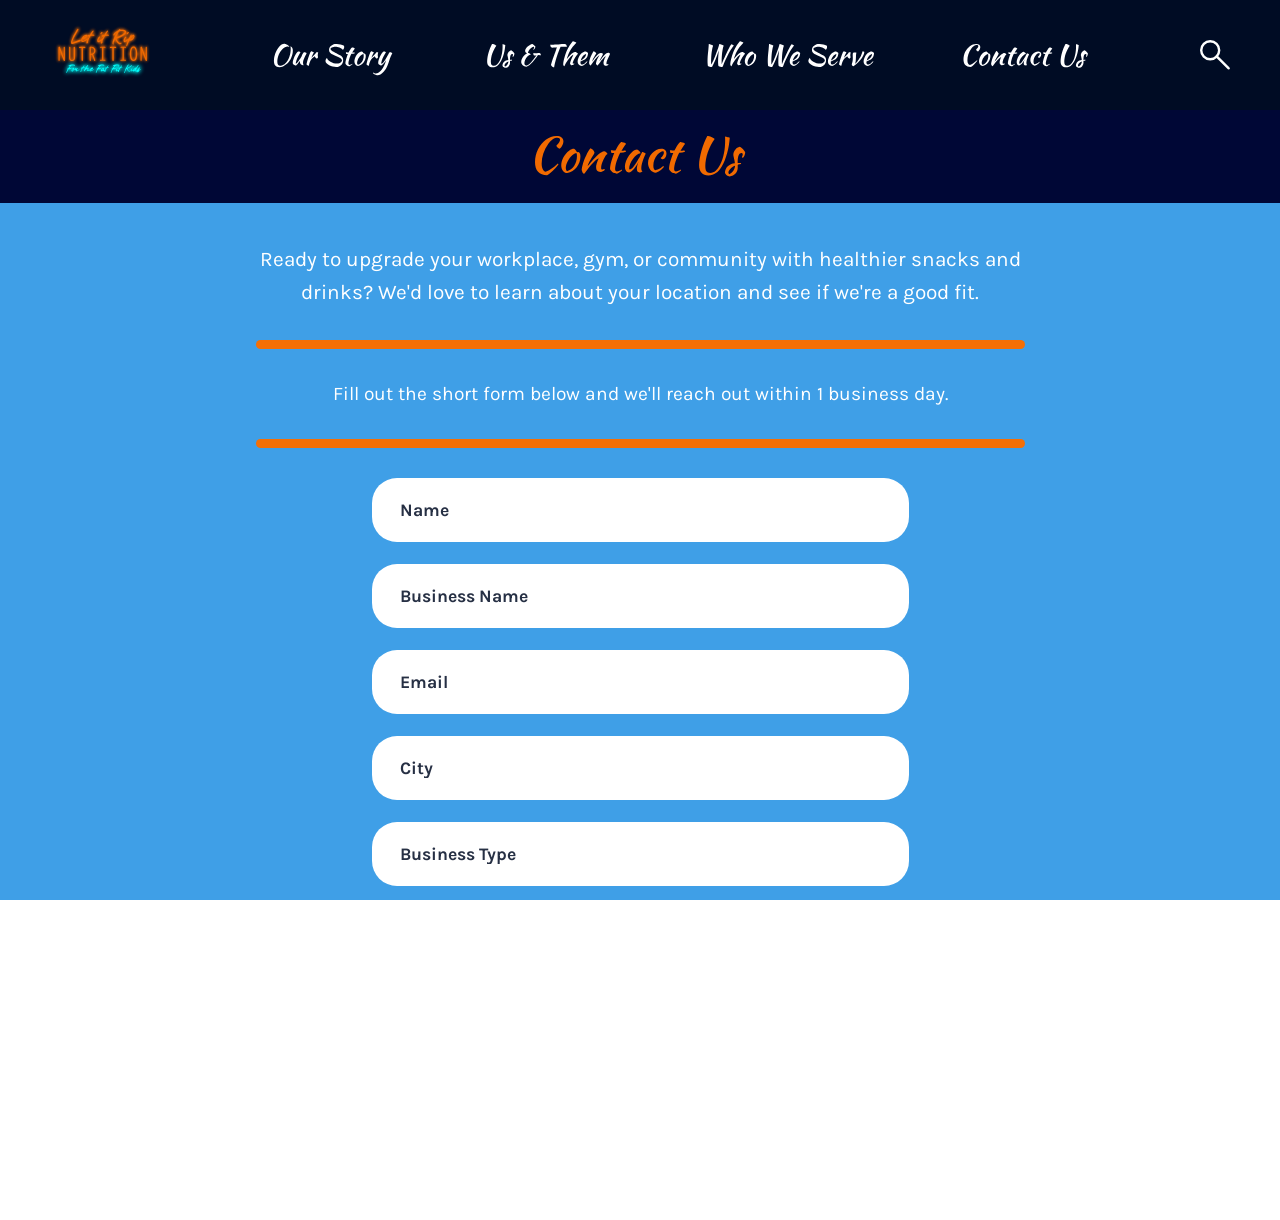
==== contact.html @ 04efc296 "Initial commit: Let It Rip Nutrition website Full site with homepage, Our Story, Us & Them, Who We S" ====
<!DOCTYPE html>
<html lang="en">
  <head>
    <meta charset="UTF-8" />
    <meta name="viewport" content="width=device-width, initial-scale=1.0" />
    <title>Contact Us - Let It Rip Nutrition</title>
    <link rel="stylesheet" href="style.css" />
  </head>
  <body>
    <nav class="navbar">
      <a href="index.html">
        <img src="Layer_1.svg" alt="Let It Rip Logo" class="logo" />
      </a>

      <!-- Group 2 Asset with 4 Clickable Overlay Links -->
      <div class="nav-group-container">
        <img src="Group 2.svg" alt="Navigation Links" class="nav-links-img" />

        <a href="story.html" class="nav-zone zone-1" title="Our Story"></a>
        <a
          href="us-and-them.html"
          class="nav-zone zone-2"
          title="Us and Them"
        ></a>
        <a
          href="who-we-serve.html"
          class="nav-zone zone-3"
          title="Who We Serve"
        ></a>
        <a href="contact.html" class="nav-zone zone-4" title="Contact Us"></a>
      </div>

      <img src="Magnifying Glass.svg" alt="Search" class="search-icon" />

      <!-- Mobile Hamburger Menu -->
      <button class="hamburger-btn" id="hamburgerBtn" aria-label="Menu">
        <span></span><span></span><span></span>
      </button>
      <div class="mobile-nav-panel" id="mobileNavPanel">
        <a href="story.html">Our Story</a>
        <a href="us-and-them.html">Us &amp; Them</a>
        <a href="who-we-serve.html">Who We Serve</a>
        <a href="contact.html">Contact Us</a>
      </div>
    </nav>

    <script>
      document.getElementById("hamburgerBtn").addEventListener("click", () => {
        document.getElementById("mobileNavPanel").classList.toggle("open");
      });
    </script>

    <div class="page-title-bar">
      <img src="Contact Us (1).svg" alt="Contact Us" />
    </div>

    <main>
      <div class="contact-form-section">
        <p class="contact-intro">
          Ready to upgrade your workplace, gym, or community with healthier
          snacks and drinks? We'd love to learn about your location and see
          if we're a good fit.
        </p>
        <div class="contact-divider"></div>
        <p class="contact-subtext">
          Fill out the short form below and we'll reach out within 1
          business day.
        </p>
        <div class="contact-divider"></div>

        <form
          class="contact-form"
          action="https://formspree.io/f/xeeyyaoz"
          method="POST"
        >
          <input type="hidden" name="_subject" value="New Let It Rip contact form submission" />
          <input type="text" name="Name" placeholder="Name" required />
          <input
            type="text"
            name="Business Name"
            placeholder="Business Name"
            required
          />
          <input type="email" name="Email" placeholder="Email" required />
          <input type="text" name="City" placeholder="City" required />
          <input
            type="text"
            name="Business Type"
            placeholder="Business Type"
            required
          />
          <textarea
            name="Message"
            placeholder="Tell us a little about yourself"
            rows="4"
          ></textarea>
          <button type="submit" class="contact-submit">Submit</button>
        </form>
      </div>
    </main>
  </body>
</html>
---- style.css ----
/* Import Karla Font */
@import url("https://fonts.googleapis.com/css2?family=Karla:wght@400;700&display=swap");

/* Reset and Base Styles */
body,
html {
  margin: 0;
  padding: 0;
  height: 100%;
  width: 100%;
  background: linear-gradient(90deg, #f46f05 50%, #3f9fe7 50%);
  overflow-y: auto;
  font-family: "Karla", sans-serif;
}

/* Prevent oversized fixed-width elements from creating horizontal scroll */
html,
body {
  overflow-x: hidden;
}

/* Force Products Page Body to be Solid Blue and Scrollable */
body.products-page {
  background: #3f9fe7 !important;
  background-color: #3f9fe7 !important;
  overflow-y: auto !important;
  overflow-x: hidden !important;
  min-height: 100vh !important;
  height: auto !important;
  contain: paint;
  -webkit-overflow-scrolling: touch;
}

/* Navbar */
.navbar {
  display: flex;
  justify-content: space-between;
  align-items: center;
  padding: 20px 50px;
  background-color: #000c24;
  position: absolute;
  top: 0;
  width: 100%;
  z-index: 100;
  box-sizing: border-box;
}

/* Link and Image Styling for Nav */
.navbar a {
  display: flex;
  align-items: center;
  text-decoration: none;
}

.navbar img {
  border: none;
  outline: none;
}

.logo {
  height: 70px;
}
.search-icon {
  height: 30px;
  cursor: pointer;
}

/* Group 2 Navigation Container & Image */
.nav-group-container {
  position: relative;
  display: inline-flex;
  align-items: center;
}

.nav-links-img {
  height: 42px;
  width: auto;
  display: block;
}

/* Transparent Click Zones Layered Over Group 2.svg */
.nav-zone {
  position: absolute;
  top: 0;
  height: 100%;
  width: 25%;
  cursor: pointer;
}

.zone-1 {
  left: 0%;
} /* Our Story */
.zone-2 {
  left: 25%;
} /* Us and Them */
.zone-3 {
  left: 50%;
} /* Who We Serve */
.zone-4 {
  left: 75%;
} /* Contact Us */

/* Vending Machine */
.vending-machine {
  position: absolute;
  top: 55%;
  left: 40%;
  transform: translate(-50%, -50%);
  height: 75vh;
  z-index: 10;
}

/* Shapes & Products */
.product-float {
  position: absolute;
  height: 200px;
  z-index: 5;
}
.floating-shape {
  position: absolute;
  z-index: 2;
  pointer-events: none;
}

#shape-7 {
  top: 256px;
  left: 1600px;
  width: 150px;
  height: 200px;
}
#shape-8 {
  top: 250px;
  left: 1200px;
  width: 300px;
  height: 350px;
}
#shape-6 {
  top: 420px;
  left: 950px;
  width: 75px;
  height: 150px;
}
#shape-4 {
  top: 480px;
  left: 1630px;
  width: 96px;
  height: 266px;
}
#shape-5 {
  top: 500px;
  left: 1500px;
  width: 100px;
  height: 100px;
}
#shape-11 {
  top: 60px;
  left: 1610px;
  width: 142px;
  height: 180px;
}
#shape-10 {
  top: 150px;
  left: 1250px;
  width: 150px;
  height: 120px;
}
#shape-9 {
  top: 175px;
  left: 920px;
  width: 200px;
  height: 200px;
}
#shape-3 {
  top: 700px;
  left: 1500px;
  width: 80px;
  height: 200px;
}
#shape-1 {
  top: 750px;
  left: 1080px;
  width: 75px;
  height: 80px;
}
#shape-2 {
  top: 450px;
  left: 1150px;
  width: 25px;
  height: 25px;
}
#shape-12 {
  top: 600px;
  left: 1250px;
  width: 150px;
  height: 100px;
}

/* Bottom Layered Elements */
#let-it-rip-half {
  position: absolute;
  top: 92%;
  left: 50%;
  transform: translate(-50%, -50%);
  z-index: 14;
  width: 323px;
  height: 50px;
}
#letitrip-bottom {
  position: absolute;
  top: 92%;
  left: 50%;
  transform: translate(-50%, -50%);
  width: 323px;
  height: 50px;
  z-index: 15;
}
#letitrip-text {
  position: absolute;
  top: 92%;
  left: 50%;
  transform: translate(-50%, -50%);
  height: 45px;
  width: auto;
  z-index: 16;
}

/* Product Positioning */
#essentia {
  top: 375px;
  left: 300px;
}
#c4 {
  top: 206px;
  left: 0px;
  transform: rotate(-10deg);
}
#bloom {
  top: 110px;
  left: 450px;
}
#celsius {
  top: 100px;
  left: 200px;
}
#jams {
  top: 700px;
  left: 450px;
}
#chomps {
  top: 348px;
  left: 540px;
}
#fitzels {
  top: 500px;
  left: 20px;
  transform: rotate(-8.76deg);
}
#david {
  top: 700px;
  left: 85px;
}

/* --- Story Page Styles --- */
.story-page {
  background-color: #3f9fe7;
  overflow-y: auto;
  overflow-x: hidden;
}

.story-container {
  display: flex;
  align-items: flex-start;
  justify-content: space-between;
  padding: 50px 5% 50px 5%;
  gap: 60px;
  min-height: 100vh;
}

.text-content {
  flex: 1;
  color: #ffffff;
  font-family: "Karla", sans-serif;
  max-width: 600px;
}

.text-content p {
  line-height: 1.6;
  font-size: 1.3rem;
  margin-bottom: 20px;
}

.image-content {
  flex: 0 0 40%;
}

.image-content img {
  width: 100%;
  height: auto;
  border-radius: 12px;
}

/* --- Contact Page Styles --- */
.contact-form-section {
  background: #3f9fe7;
  padding: 40px 8% 100px;
  text-align: center;
}

.contact-intro {
  color: #ffffff;
  font-family: "Karla", sans-serif;
  font-size: 1.3rem;
  line-height: 1.6;
  max-width: 800px;
  margin: 0 auto 30px;
}

.contact-divider {
  height: 9px;
  max-width: 769px;
  width: 100%;
  margin: 0 auto 30px;
  background: #f46f05;
  border-radius: 4.5px;
}

.contact-subtext {
  color: #ffffff;
  font-family: "Karla", sans-serif;
  font-size: 1.2rem;
  line-height: 1.6;
  max-width: 700px;
  margin: 0 auto 30px;
}

.contact-form {
  display: flex;
  flex-direction: column;
  align-items: center;
  gap: 22px;
  max-width: 537px;
  margin: 0 auto;
}

.contact-form input,
.contact-form textarea {
  width: 100%;
  border: none;
  border-radius: 25px;
  padding: 22px 28px;
  font-family: "Karla", sans-serif;
  font-size: 1.1rem;
  font-weight: 700;
  color: #000c24;
  box-sizing: border-box;
}

.contact-form textarea {
  resize: vertical;
  min-height: 100px;
  font-weight: 400;
}

.contact-form input::placeholder,
.contact-form textarea::placeholder {
  color: #000c24;
  font-weight: 700;
  opacity: 0.85;
}

.contact-submit {
  background: #000c24;
  color: #ffffff;
  border: none;
  border-radius: 25px;
  padding: 18px 50px;
  font-family: "Karla", sans-serif;
  font-weight: 700;
  font-size: 1.1rem;
  cursor: pointer;
  margin-top: 10px;
}

.contact-submit:hover {
  opacity: 0.85;
}

/* --- Products Page Styles --- */
.products-container {
  padding: 150px 10% 50px 10%;
  color: #ffffff;
  font-family: "Karla", sans-serif;
  min-height: 100vh;
}

.products-container h1 {
  font-size: 3.5rem;
  margin-bottom: 20px;
}

.products-container p {
  font-size: 1.3rem;
  line-height: 1.6;
}

/* --- Products Showcase Page Styles --- */
.products-section-wrap {
  background: #3f9fe7;
  width: 100%;
}

.products-showcase {
  position: relative;
  width: 100%;
  max-width: 1200px;
  margin: 0 auto;
  padding-top: 20px;
  padding-bottom: 100px;
  will-change: transform;
  transform: translateZ(0);
}


.product-item {
  position: absolute;
  display: flex;
  align-items: center;
  gap: 40px;
  width: 80%;
  contain: layout style;
}

.prod-text {
  color: #ffffff;
  font-family: "Karla", sans-serif;
}

.prod-text h2 {
  font-size: 2rem;
  margin-bottom: 10px;
  font-style: italic;
}

.prod-text p {
  font-size: 1rem;
  line-height: 1.5;
  max-width: 600px;
}

/* Larger, bolder text styling for the bottom product list */
.additional-offerings p {
  font-size: 1.4rem;
  font-weight: bold;
  letter-spacing: 0.5px;
  text-shadow: 0 2px 4px rgba(0, 0, 0, 0.2);
}

/* --- Us & Them Page Styles --- */
.compare-showcase {
  padding: 60px 4% 100px;
  max-width: 1600px;
  margin: 0 auto;
}


.compare-viewport {
  overflow: hidden;
}

.compare-track {
  display: flex;
  transition: transform 0.4s ease;
}

.compare-pair {
  display: flex;
  gap: 60px;
  flex: 0 0 100%;
}

.compare-card {
  flex: 1;
  border-radius: 30px;
  padding: 60px 50px 50px;
  text-align: center;
  color: #ffffff;
  font-family: "Karla", sans-serif;
  box-shadow: 0 10px 25px rgba(0, 0, 0, 0.2);
}

.compare-card.us-card {
  background: #f16a00;
}

.compare-card.them-card {
  background: #3f9fe7;
}

.compare-img-wrap {
  width: 280px;
  height: 280px;
  margin: 0 auto 30px;
  background: #000736;
  border-radius: 30px;
  box-shadow: 0 14px 20px rgba(0, 0, 0, 0.25);
  display: flex;
  align-items: center;
  justify-content: center;
  overflow: hidden;
  transform: rotate(10deg);
}

.them-card .compare-img-wrap {
  transform: rotate(-10deg);
}

.compare-img-wrap img {
  width: 72%;
  height: auto;
  transform: rotate(-10deg);
}

.them-card .compare-img-wrap img {
  transform: rotate(10deg);
}

.compare-label {
  font-style: italic;
  font-size: 1.8rem;
  margin: 10px 0 6px;
}

.compare-card h3 {
  font-size: 1.7rem;
  margin: 4px 0 18px;
}

.compare-card ul {
  list-style: none;
  padding: 0;
  margin: 0;
  font-size: 1.15rem;
  line-height: 1.8;
}

.compare-nav {
  display: flex;
  align-items: center;
  justify-content: center;
  gap: 20px;
  margin-top: 50px;
}

.compare-arrow {
  background: none;
  border: none;
  color: #000c24;
  font-size: 2.2rem;
  line-height: 1;
  cursor: pointer;
  padding: 8px;
}

.compare-arrow:hover {
  opacity: 0.7;
}

.swipe-hint {
  font-style: italic;
  color: #000c24;
  font-size: 1.4rem;
  font-family: "Karla", sans-serif;
}

/* Vending Machine Us vs Them Comparison Table */
.vending-compare {
  max-width: 1100px;
  margin: 100px auto 0;
}

.vending-compare-card {
  background: #3f9fe7;
  border-radius: 30px;
  padding: 50px 60px 60px;
  color: #ffffff;
  font-family: "Karla", sans-serif;
  box-shadow: 0 10px 25px rgba(0, 0, 0, 0.2);
}

.vending-compare-images {
  display: flex;
  gap: 40px;
  margin-bottom: 10px;
}

.vending-compare-col {
  flex: 1;
  display: flex;
  align-items: flex-end;
  justify-content: center;
}

.vending-compare-col img {
  height: 420px;
  width: auto;
  max-width: 100%;
}

.vending-compare-row {
  display: flex;
  gap: 40px;
  padding: 20px 0;
  border-top: 3px solid #f46f05;
  border-radius: 3px;
}

.vending-compare-row span {
  flex: 1;
  text-align: center;
  font-size: 1.1rem;
  line-height: 1.5;
}

.vending-compare-labels {
  border-top: none;
  padding-bottom: 0;
}

.vending-compare-labels .compare-label {
  flex: 1;
  text-align: center;
  margin: 0;
}

.vending-compare-headers {
  border-top: none;
  padding-top: 0;
}

.vending-compare-headers h3 {
  flex: 1;
  text-align: center;
  font-size: 1.6rem;
  margin: 0;
}

/* Shared Page Title Bar (navy bar + orange script title image) */
.page-title-bar {
  background: #000736;
  margin-top: 110px;
  min-height: 93px;
  display: flex;
  align-items: center;
  justify-content: center;
  padding: 15px 20px;
  box-sizing: border-box;
}

/* --- Who We Serve Page Styles --- */
.serve-grid {
  background: #f46f05;
  padding: 60px 8% 90px;
  display: grid;
  grid-template-columns: 1fr 1fr;
  gap: 45px 60px;
}

.serve-item {
  display: flex;
  align-items: center;
  gap: 20px;
}

.serve-item.full-width {
  grid-column: 1 / -1;
  justify-content: center;
}

.serve-icon {
  width: 70px;
  height: 70px;
  flex-shrink: 0;
}

.serve-icon img {
  width: 100%;
  height: 100%;
  object-fit: contain;
}

.serve-item h3 {
  color: #ffffff;
  font-family: "Karla", sans-serif;
  font-size: 1.3rem;
  line-height: 1.25;
  margin: 0;
}

/* Why Partner With Let It Rip Section */
.partner-section {
  background: #f46f05;
  padding: 50px 8% 100px;
}

.partner-divider {
  height: 40px;
  max-width: 995px;
  width: 100%;
  margin: 0 auto 50px;
  background: #3f9fe7;
  border-radius: 20px;
}

.partner-heading {
  color: #ffffff;
  font-family: "Karla", sans-serif;
  font-weight: 700;
  font-size: 2.4rem;
  text-align: center;
  margin: 0 0 15px;
}

.partner-subtext {
  color: #ffffff;
  font-family: "Karla", sans-serif;
  font-size: 1.1rem;
  line-height: 1.6;
  text-align: center;
  max-width: 700px;
  margin: 0 auto 60px;
}

.benefit-grid {
  display: grid;
  grid-template-columns: 1fr 1fr;
  gap: 55px 60px;
  max-width: 1300px;
  margin: 0 auto;
}

.benefit-card {
  display: flex;
  align-items: center;
}

.benefit-number {
  height: 170px;
  width: auto;
  flex-shrink: 0;
  margin-right: -25px;
  z-index: 2;
  position: relative;
}

.benefit-box {
  flex: 1;
  background: #3f9fe7;
  border-radius: 25px;
  padding: 30px 30px 30px 55px;
  box-shadow: 0 10px 20px rgba(0, 0, 0, 0.15);
}

.benefit-box h3 {
  color: #ffffff;
  font-family: "Karla", sans-serif;
  font-size: 1.4rem;
  margin: 0 0 10px;
}

.benefit-box p {
  color: #ffffff;
  font-family: "Karla", sans-serif;
  font-size: 0.95rem;
  line-height: 1.5;
  margin: 0;
}

@media (max-width: 800px) {
  .benefit-grid {
    grid-template-columns: 1fr;
  }
}

/* Hamburger button (hidden on desktop by default) */
.hamburger-btn {
  display: none;
  flex-direction: column;
  justify-content: center;
  gap: 5px;
  width: 34px;
  height: 34px;
  background: none;
  border: none;
  cursor: pointer;
  padding: 0;
}

.hamburger-btn span {
  display: block;
  width: 100%;
  height: 3px;
  background: #ffffff;
  border-radius: 2px;
}

/* Mobile nav dropdown panel (hidden unless .open, and only shown on mobile) */
.mobile-nav-panel {
  display: none;
  position: absolute;
  top: 100%;
  left: 0;
  width: 100%;
  flex-direction: column;
  background: #000c24;
  z-index: 99;
}

.mobile-nav-panel a {
  color: #ffffff;
  font-family: "Karla", sans-serif;
  font-style: italic;
  font-size: 1.2rem;
  text-decoration: none;
  text-align: center;
  padding: 16px;
  border-top: 1px solid rgba(255, 255, 255, 0.15);
}

/* Mobile-only hero (hidden on desktop by default) */
.mobile-hero {
  display: none;
}

/* Mobile-only Us & Them vending comparison (hidden on desktop by default) */
.vending-compare-mobile {
  display: none;
}

/* ============ Mobile Responsive Styles ============ */
@media (max-width: 800px) {
  /* Shared page title bar */
  .page-title-bar img {
    max-width: 85%;
    height: auto;
  }

  /* Us & Them comparison cards */
  .compare-showcase {
    padding: 30px 5% 60px;
  }

  .compare-pair {
    flex-direction: column;
    gap: 30px;
  }

  .compare-img-wrap {
    width: 200px;
    height: 200px;
  }

  /* Vending machine comparison: swap the desktop table for two clean cards */
  .vending-compare {
    display: none;
  }

  .vending-compare-mobile {
    display: flex;
    flex-direction: column;
    gap: 40px;
    padding: 0 5%;
    margin-top: 50px;
  }

  .vending-mobile-card {
    border-radius: 30px;
    padding: 30px 24px 34px;
    text-align: center;
    color: #ffffff;
    font-family: "Karla", sans-serif;
    box-shadow: 0 10px 25px rgba(0, 0, 0, 0.2);
  }

  .vending-mobile-card.us-card {
    background: #f16a00;
  }

  .vending-mobile-card.them-card {
    background: #3f9fe7;
  }

  .vending-mobile-card img {
    width: 68%;
    max-width: 230px;
    height: auto;
    margin-bottom: 16px;
  }

  .vending-mobile-img {
    transform: translateX(-26.2%);
  }

  .vending-mobile-card h3 {
    font-size: 1.5rem;
    margin: 0 0 18px;
  }

  .vending-mobile-card ul {
    list-style: none;
    padding: 0;
    margin: 0;
    text-align: left;
  }

  .vending-mobile-card li {
    padding: 12px 0;
    border-top: 2px solid rgba(255, 255, 255, 0.35);
    font-size: 1rem;
    line-height: 1.4;
  }

  .vending-mobile-card li:last-child {
    border-bottom: 2px solid rgba(255, 255, 255, 0.35);
  }

  /* Who We Serve icon grid */
  .serve-grid {
    grid-template-columns: 1fr;
    gap: 30px;
    padding: 40px 8% 60px;
  }

  /* Our Story */
  .story-page {
    /* Must use the shorthand here, not background-color: the base rule
       sets a background-image (gradient) that background-color alone
       can't clear, which is why the split was still showing through. */
    background: #3f9fe7;
  }

  .story-container {
    flex-direction: column;
    padding: 30px 6% 40px;
    gap: 30px;
  }

  .image-content {
    flex: 0 0 auto;
    width: 100%;
  }

  .text-content {
    max-width: 100%;
  }

  /* Contact form */
  .contact-form-section {
    padding: 30px 6% 60px;
  }

  .contact-form {
    max-width: 100%;
  }

  /* Navbar / hamburger menu */
  .navbar {
    padding: 14px 20px;
  }

  .logo {
    height: 58px;
  }

  /* Mobile navbar is shorter (58px logo + 14px padding) than the desktop
     one this margin was originally sized for, which left a gap above the
     title bar showing the page background through. */
  .page-title-bar {
    margin-top: 86px;
  }

  .nav-group-container,
  .search-icon {
    display: none;
  }

  .hamburger-btn {
    display: flex;
  }

  .mobile-nav-panel.open {
    display: flex;
  }

  /* Homepage hero: swap the scattered desktop layout for a clean mobile stack */
  html,
  body {
    height: auto;
  }

  .floating-shape,
  .product-float,
  .vending-machine,
  #let-it-rip-half,
  #letitrip-bottom,
  #letitrip-text {
    display: none;
  }

  .mobile-hero {
    display: flex;
    flex-direction: column;
    align-items: center;
    padding: 110px 24px 60px;
    text-align: center;
  }

  .mobile-hero-machine {
    width: 68%;
    max-width: 300px;
    height: auto;
    margin-bottom: 24px;
    /* Source image has a large shadow baked into its left side, which
       throws off visual centering; this nudges the actual machine back
       to center without affecting the desktop image at all. */
    transform: translateX(-26.2%);
  }

  .mobile-hero-tagline {
    color: #ffffff;
    font-family: "Karla", sans-serif;
    font-style: italic;
    font-weight: 700;
    font-size: 1.7rem;
    line-height: 1.4;
    max-width: 320px;
    margin: 0 0 30px;
  }

  .mobile-hero-grid {
    display: grid;
    grid-template-columns: repeat(3, 1fr);
    gap: 14px;
    width: 100%;
    max-width: 380px;
  }

  .mobile-hero-grid img {
    width: 100%;
    height: 110px;
    object-fit: contain;
    background: rgba(255, 255, 255, 0.12);
    border-radius: 14px;
    padding: 12px;
    box-sizing: border-box;
  }
}
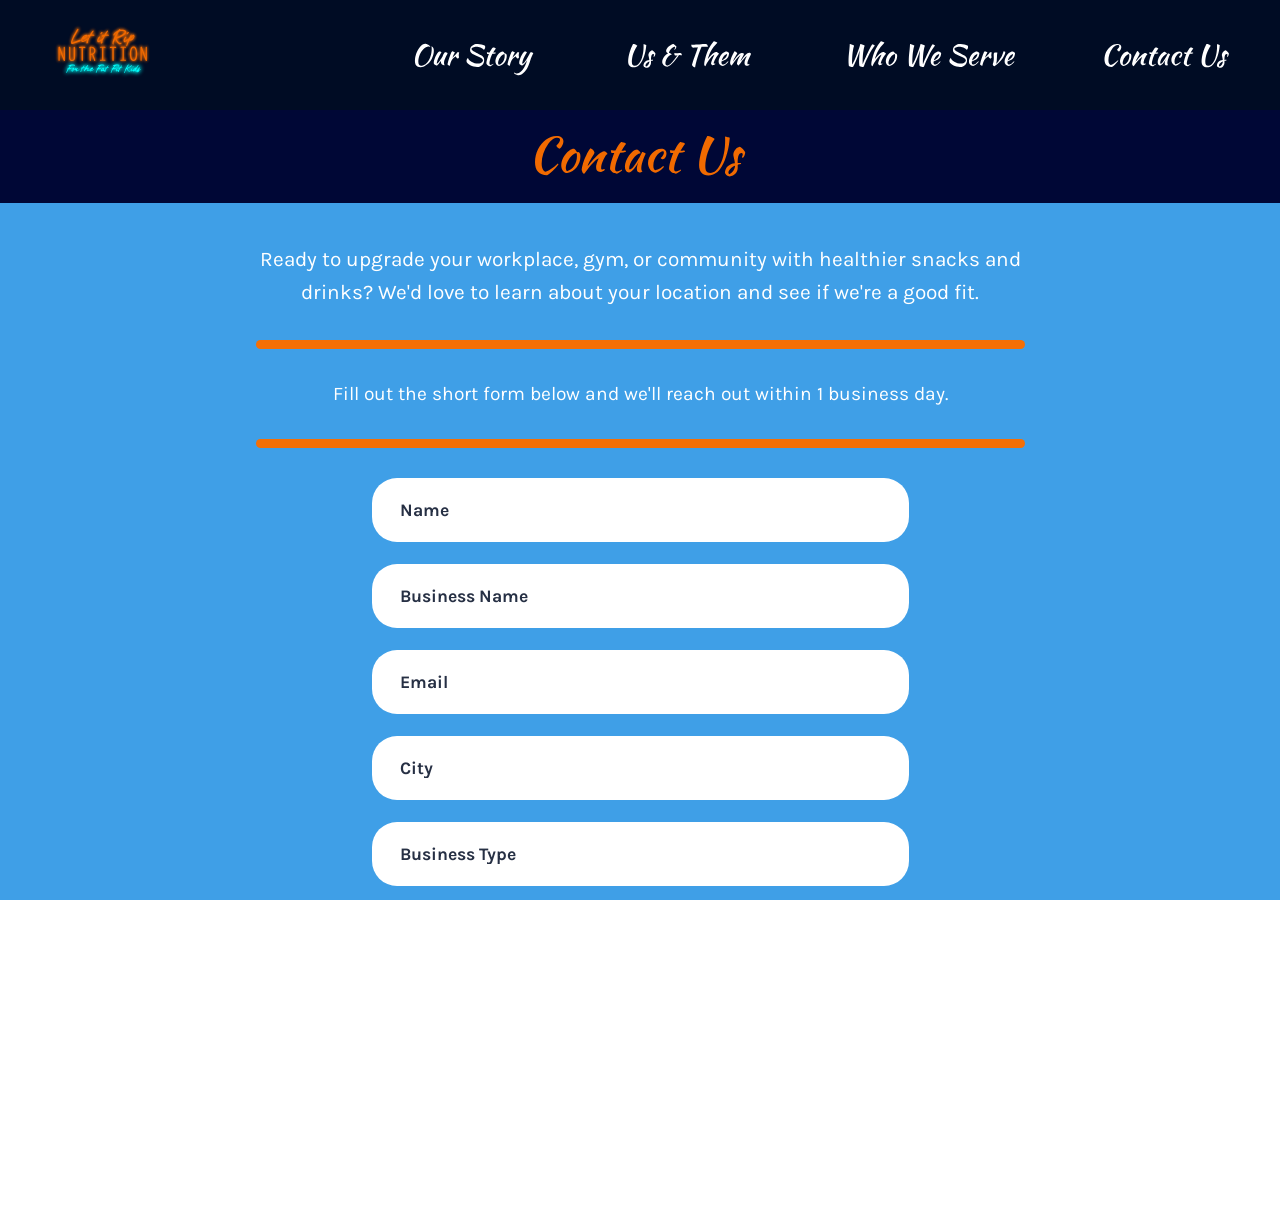
==== commit 02535b67: "Remove non-functional search icon from desktop nav The search icon had no actual search functionalit" ====
--- a/contact.html
+++ b/contact.html
@@ -29,8 +29,6 @@
         ></a>
         <a href="contact.html" class="nav-zone zone-4" title="Contact Us"></a>
       </div>
-
-      <img src="Magnifying Glass.svg" alt="Search" class="search-icon" />
 
       <!-- Mobile Hamburger Menu -->
       <button class="hamburger-btn" id="hamburgerBtn" aria-label="Menu">
--- a/style.css
+++ b/style.css
@@ -60,11 +60,6 @@
 .logo {
   height: 70px;
 }
-.search-icon {
-  height: 30px;
-  cursor: pointer;
-}
-
 /* Group 2 Navigation Container & Image */
 .nav-group-container {
   position: relative;
@@ -978,8 +973,7 @@
     margin-top: 86px;
   }
 
-  .nav-group-container,
-  .search-icon {
+  .nav-group-container {
     display: none;
   }
 
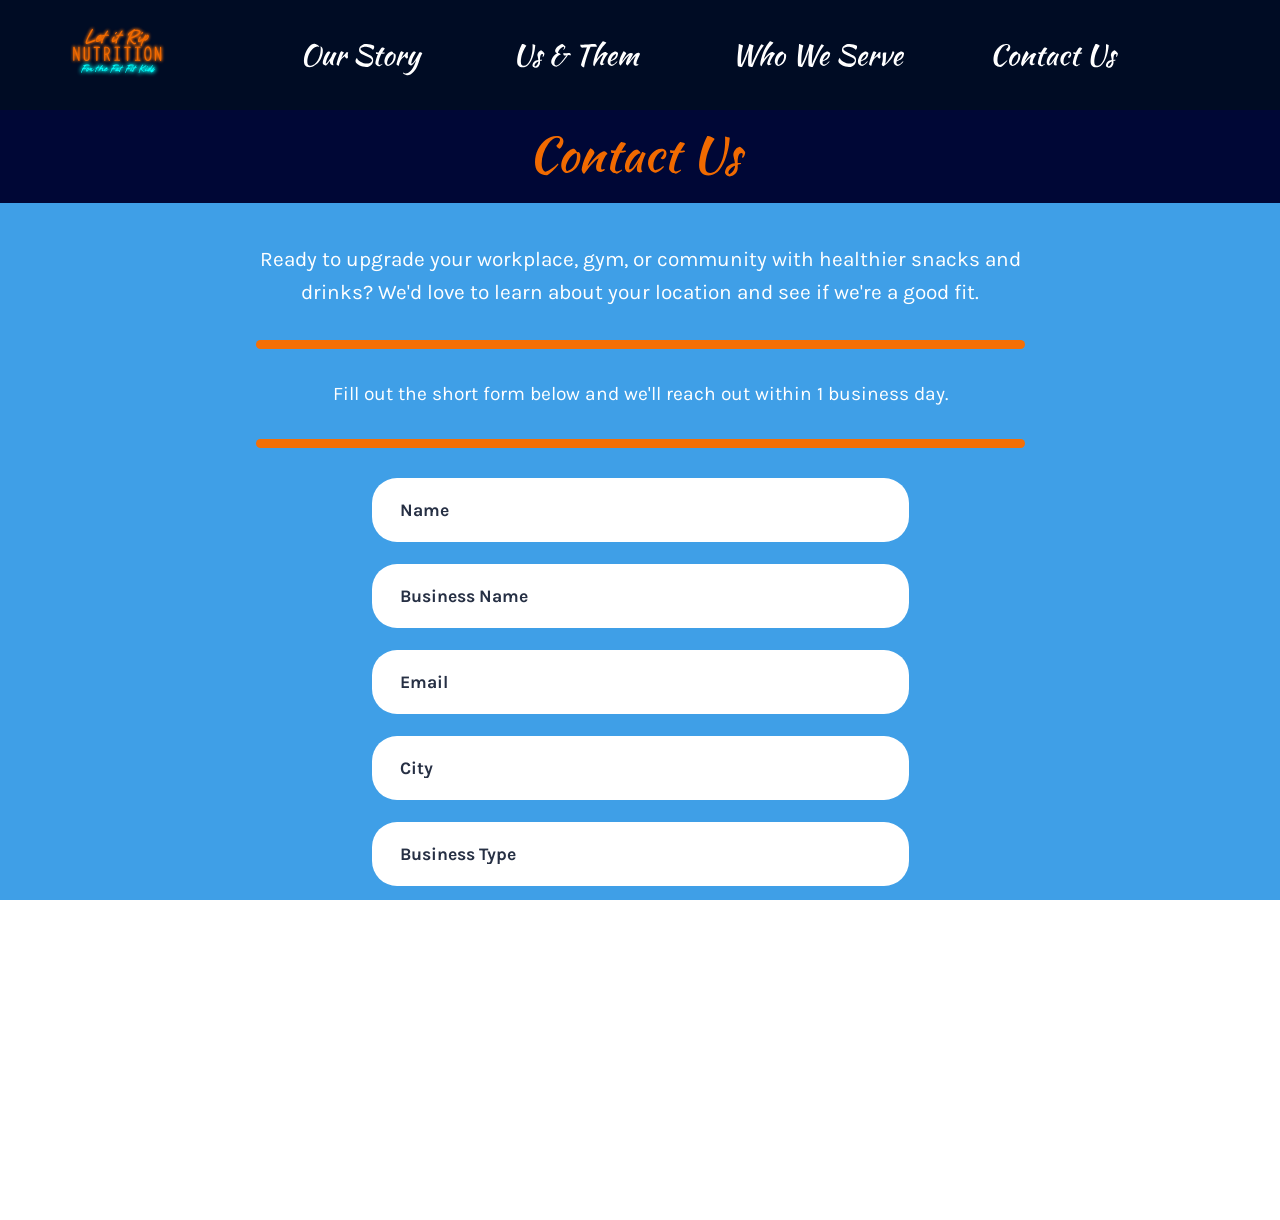
==== commit f41f81b2: "Inline the logo SVG instead of referencing it as an img The logo's neon-glow filter was rendering so" ====
--- a/contact.html
+++ b/contact.html
@@ -9,7 +9,60 @@
   <body>
     <nav class="navbar">
       <a href="index.html">
-        <img src="Layer_1.svg" alt="Let It Rip Logo" class="logo" />
+        <svg width="138" height="89" viewBox="0 0 138 89" fill="none" xmlns="http://www.w3.org/2000/svg" class="logo" role="img" aria-label="Let It Rip Logo">
+        <g filter="url(#filter0_d_1_82)">
+        <path d="M87.27 30.4C84.92 29.11 83.9 26.86 82.57 24.51C81.73 26.05 81.05 27.61 80.49 29.28L80.63 30.85C80.65 31.08 80.03 31.31 79.83 31.21C77.7 30.17 80.99 23.26 82.16 20.81L84.24 16.47C82.99 16.9 82.14 17.83 81.7 19.03C81.54 19.46 81.26 19.67 80.82 19.57C79.88 19.37 80.38 17.81 81.55 16.47C82.72 15.13 84.38 14.27 85.95 13.28C86.63 12.85 87.27 12.01 87.96 11.63C88.1 11.55 88.64 11.5 88.72 11.63L89.13 12.32L92.62 12.38C93.44 12.39 94.36 12.72 95.04 13.11C96.19 13.78 96.61 15.01 96.2 16.25C95.82 17.41 95.01 18.37 94.03 19.13C92.58 20.26 91.03 21.16 89.32 21.86L84.19 23.95C84.9 25.63 85.74 27.21 87.05 28.4C88.75 29.94 89.94 28.4 90.49 29.04C90.63 29.21 90.64 29.77 90.49 29.95C89.68 30.87 88.42 30.88 87.26 30.41L87.27 30.4ZM92.07 18.04C93.25 17.23 94.89 16.06 94.5 15.09C94.13 14.17 91.94 14.05 90.46 14.09C86.91 14.19 87.1 15.27 85.52 18.05C84.79 19.33 84.09 20.6 83.7 22.02C86.77 20.9 89.39 19.58 92.07 18.04Z" fill="#F16A00"/>
+        <path d="M46.04 29.04C46.14 27.64 46.62 26.51 47.14 25.23L43.95 27.17C42.33 28.16 40.11 28.41 39.65 27.01C38.41 23.21 44.04 17.7 46.39 18.84C46.87 19.07 47.1 19.6 47.14 20.1C47.66 19.07 49.4 19.02 50.67 18.74C51.65 17.26 53.81 13.2 54.73 13.45C54.97 13.52 55.24 14.08 55.08 14.34L52.57 18.47C53.77 18.5 54.69 18.45 55.71 18.69C56.15 18.8 56.3 19.65 56.06 20.05L53 20.13C52.43 20.15 51.49 20.32 51.1 20.71C49.94 22.4 49.24 24.2 48.37 26C48.03 26.7 48.01 27.13 48.18 27.89C48.35 28.65 47.53 29.64 46.84 29.88C46.4 30.03 46.01 29.49 46.04 29.03V29.04ZM45.06 24.96L48.36 22.83L49.43 20.83L48.14 21.15C47.97 21.19 47.52 21.18 47.41 21.04C47.3 20.9 47.24 20.62 47.16 20.3C46.82 21.21 46.23 22.04 45.44 22.69C44.16 23.74 42.69 24.85 41.38 24.04L40.87 25.21C40.78 25.42 40.95 25.89 41.1 26.04C41.77 26.7 43.84 25.76 45.06 24.97V24.96ZM44.45 20.69C43.96 20.99 43.26 21.63 42.97 22.22C45.18 21.51 45.15 20.26 44.45 20.69Z" fill="#F16A00"/>
+        <path d="M122.69 51.36C122.69 51.84 122.08 52.03 121.82 52.01C121.45 51.98 121.08 51.76 120.93 51.33L116.17 38.2L116.06 51.19C116.06 51.63 115.68 51.95 115.3 51.95C114.92 51.95 114.59 51.63 114.59 51.17L114.62 34.76C114.62 34.41 115.08 34.08 115.33 34.04C115.63 33.99 116.17 34.1 116.3 34.44L121.18 47.81L121.15 34.76C121.15 34.38 121.66 34.05 121.94 34.08C122.31 34.12 122.65 34.44 122.65 34.87L122.7 51.36H122.69Z" fill="#F16A00"/>
+        <path d="M18.89 51.36C18.89 51.84 18.28 52.03 18.02 52.01C17.66 51.98 17.28 51.76 17.13 51.33L12.37 38.2L12.26 51.19C12.26 51.63 11.88 51.95 11.5 51.95C11.12 51.95 10.79 51.63 10.79 51.17L10.82 34.76C10.82 34.41 11.27 34.08 11.53 34.04C11.83 33.99 12.37 34.1 12.49 34.44L17.37 47.81L17.34 34.76C17.34 34.38 17.85 34.05 18.13 34.08C18.5 34.12 18.84 34.44 18.84 34.87L18.89 51.36Z" fill="#F16A00"/>
+        <path d="M110.06 46.95C109.69 49.27 108.63 51.85 106.32 52.2C103.7 52.59 102.04 50.07 101.53 47.33C100.89 43.94 100.92 38.68 102.54 35.72C103.56 33.86 105.9 33.08 107.68 34.3C110.5 36.23 110.65 43.39 110.08 46.95H110.06ZM108.41 39.13C108.17 37.52 107.34 35.41 105.85 35.4C102.37 35.38 102.61 43.68 103.22 47.12C103.49 48.64 104.24 50.43 105.6 50.52C109.06 50.74 108.92 42.59 108.41 39.14V39.13Z" fill="#F16A00"/>
+        <path d="M31.67 34.66V48.25C31.67 49.42 31.27 50.54 30.49 51.33C29.07 52.76 25.81 52.43 24.76 50.63C24.33 49.9 24.13 48.98 24.13 48.09V34.76C24.13 34.28 24.59 33.91 24.93 33.91C25.47 33.91 25.8 34.27 25.8 34.85V47.99C25.8 48.49 25.92 49.04 26.06 49.46C26.35 50.32 27.09 50.66 27.94 50.66C29.1 50.66 29.93 49.87 29.93 48.63L29.95 34.74C29.95 34.3 30.34 33.96 30.67 33.92C31 33.88 31.66 34.11 31.66 34.67L31.67 34.66Z" fill="#F16A00"/>
+        <path d="M56.02 51.89L53.22 44.29L51.7 44.46V51.38C51.69 51.81 51.24 52.15 50.89 52.13C50.52 52.11 50.13 51.79 50.13 51.32V34.86C50.13 34.24 50.53 33.95 51.08 33.91C53.9 33.7 56.45 34.53 57.29 37.29C57.9 39.92 57.17 42.81 54.56 43.98L57.35 50.93C57.49 51.28 57.33 51.66 57.16 51.9C56.99 52.14 56.16 52.3 56.01 51.89H56.02ZM54.05 35.74C53.34 35.45 52.56 35.39 51.75 35.4L51.7 42.93C53.03 42.89 54.26 42.58 55.11 41.64C56.38 40.22 56.41 36.7 54.05 35.74Z" fill="#F16A00"/>
+        <path d="M97.58 33.11C97.51 33.3 97.03 33.4 96.89 33.3C96.73 33.19 96.45 32.77 96.49 32.55C96.97 30.24 97.94 28.19 98.8 25.88C97.16 26.9 95.05 28.78 93.74 27.93C92.43 27.08 93.54 23.74 94.75 21.97C95.08 21.49 95.59 21.07 96.2 21.04C96.39 21.03 96.72 21.35 96.73 21.53C96.74 21.71 96.65 22.09 96.52 22.27C95.67 23.46 94.19 25.99 94.85 26.28C95.77 26.68 99.26 24.03 100.32 22.63C100.97 21.22 101.64 19.98 102.54 18.7C102.76 18.61 103.15 18.6 103.31 18.74C103.89 19.26 102.97 19.93 102.83 20.7L104.8 19.08C105.07 18.86 105.82 18.78 106.11 18.94C106.65 19.23 106.95 19.9 106.94 20.5C106.92 22.21 106.02 23.68 104.83 24.85C103.64 26.02 102.27 26.77 100.99 25.79C100.14 26.91 99.38 28.1 98.9 29.43L97.58 33.11ZM105.19 22.27C105.52 21.76 105.7 21.25 105.66 20.59C105.04 20.63 104.62 20.89 104.2 21.3C103.32 22.17 102.46 23.09 101.84 24.18C102.67 25.01 104.39 23.49 105.19 22.27Z" fill="#F16A00"/>
+        <path d="M65.02 26.23C63.5 27.22 61.47 28.76 60.39 27.88C58.71 26.51 61.41 20.46 63.06 21.07C63.28 21.15 63.56 21.66 63.43 21.88L61.69 24.85C61.43 25.28 61.34 25.91 61.61 26.36C63.13 26.14 65.52 24.39 66.38 23.28C66.95 22.55 67.32 21.65 67.72 20.84C66.99 20.99 66.56 21.18 65.97 21.14C65.62 21.11 65.5 20.49 65.55 20.15C65.59 19.86 65.91 19.45 66.33 19.35L69.02 18.72C69.96 17.26 72.18 13.17 73.05 13.47C73.28 13.55 73.57 14.09 73.42 14.33L70.9 18.46C72.16 18.52 73.12 18.4 74.12 18.73C74.54 18.87 74.65 19.8 74.34 20.06L71.45 20.11C70.8 20.12 70.13 20.33 69.5 20.54C68.33 22.35 67.52 24.23 66.63 26.18C66.42 26.65 66.3 27.03 66.47 27.55C66.8 28.58 65.67 29.94 64.92 29.89C64.6 29.87 64.27 29.18 64.35 28.86L65.01 26.22L65.02 26.23Z" fill="#F16A00"/>
+        <path d="M38.43 25.09C38.81 25.32 38.95 26.04 38.83 26.48C38.73 26.83 38.28 27.12 37.82 27.3C34.75 28.49 31.7 29.51 28.55 30.51C28 30.68 27.33 30.51 27.02 30.05C26.57 29.37 26.53 28.55 26.72 27.77C27.84 23.33 31.1 17.08 33.59 13.11C34.06 12.36 34.59 11.69 35.24 11.12C35.54 11.23 35.86 11.47 35.91 11.69C35.97 11.96 35.9 12.46 35.75 12.73L30.34 22.46C29.6 23.79 28.09 27.38 28.43 28.17C28.51 28.35 29.04 28.39 29.25 28.31L35.1 26.03C36.17 25.61 37.16 25.33 38.42 25.08L38.43 25.09Z" fill="#F16A00"/>
+        <path d="M69.63 51.95H63.99C63.63 51.96 63.28 51.68 63.22 51.36C63.16 51.04 63.47 50.54 63.84 50.54L65.88 50.51L65.94 35.38L63.84 35.36C63.53 35.36 63.2 34.91 63.19 34.64C63.19 34.25 63.55 33.93 63.98 33.93H69.56C69.87 33.93 70.23 34.27 70.28 34.51C70.33 34.78 70.02 35.34 69.71 35.34L67.55 35.38L67.52 50.48L69.7 50.56C69.95 50.56 70.28 51.03 70.28 51.26C70.28 51.49 69.95 51.95 69.61 51.95H69.63Z" fill="#F16A00"/>
+        <path d="M95.58 51.95H89.94C89.58 51.96 89.23 51.68 89.17 51.36C89.11 51.04 89.42 50.54 89.79 50.54L91.83 50.51L91.89 35.38L89.79 35.36C89.48 35.36 89.15 34.91 89.14 34.64C89.14 34.25 89.5 33.93 89.93 33.93H95.51C95.82 33.93 96.18 34.27 96.23 34.51C96.28 34.78 95.97 35.34 95.66 35.34L93.5 35.38L93.47 50.48L95.65 50.56C95.9 50.56 96.23 51.03 96.23 51.26C96.23 51.49 95.9 51.95 95.56 51.95H95.58Z" fill="#F16A00"/>
+        <path d="M41.74 51.09C41.74 51.69 41.33 52 40.91 52.03C40.46 52.06 39.95 51.72 39.95 51.16V35.69L37.77 35.67C37.26 35.67 36.82 35.38 36.77 34.88C36.72 34.44 37.1 33.88 37.65 33.88L43.91 33.9C44.47 33.9 44.84 34.27 44.87 34.78C44.89 35.21 44.52 35.69 44 35.7L41.74 35.74V51.09Z" fill="#F16A00"/>
+        <path d="M80.73 51.09C80.73 51.69 80.32 52 79.9 52.03C79.45 52.06 78.94 51.72 78.94 51.16V35.69L76.76 35.67C76.25 35.67 75.81 35.38 75.76 34.88C75.71 34.44 76.09 33.88 76.64 33.88L82.9 33.9C83.46 33.9 83.83 34.27 83.86 34.78C83.88 35.21 83.51 35.69 82.99 35.7L80.73 35.74V51.09Z" fill="#F16A00"/>
+        <path d="M66.33 16.29C65.49 17.56 64.15 18.78 63.93 17.91C63.68 16.94 64.53 15.95 65.5 15.31C65.75 15.14 66.17 15.22 66.34 15.43C66.51 15.64 66.51 16.02 66.34 16.29H66.33Z" fill="#F16A00"/>
+        <path d="M97.9 18.13C97.77 18.24 97.38 18.08 97.29 17.96C96.62 17.05 98.85 14.56 99.63 15.42C100.19 16.04 98.93 17.31 97.9 18.13Z" fill="#F16A00"/>
+        </g>
+        <g filter="url(#filter1_d_1_82)">
+        <path d="M108.8 65.41C108.48 65.55 108.02 65.08 108.02 64.78V63.51L106.47 65.05C106.24 65.28 105.78 65.43 105.57 65.28C105.29 65.08 105.11 64.59 105.1 64.23C104.17 64.8 103.07 65.61 102.34 65.21C101.37 64.69 102.96 61.16 103.94 61.74C104.06 61.81 104.03 62.1 103.94 62.25L102.96 63.87C102.93 63.92 102.96 64.23 102.97 64.28C103.05 64.63 104.79 63.72 105.64 62.87L107.31 61.21C107.7 60.82 108.3 60.77 108.9 60.91L111.32 57.51C111.41 57.39 111.71 57.26 111.84 57.28C112 57.3 112.1 57.78 112.01 57.92C110.9 59.53 109.87 61.07 109.08 62.85C108.85 63.36 108.77 63.84 108.96 64.4C109.72 64.18 110.21 63.78 110.77 63.36C111.28 62.97 111.53 62.63 111.77 62.04C112.18 61.04 113.86 60.13 114.02 60.56C114.07 60.7 114.02 61.1 113.89 61.2L112.48 62.36C112.36 62.45 112.38 62.93 112.48 63.03C112.58 63.13 112.94 63.22 113.09 63.17L114.57 62.66L114.89 62.59C115.26 62.51 114.95 63.36 113.13 63.87C112.95 65.48 111.57 66.62 109.93 66.32C109.79 66.19 109.51 65.89 109.53 65.73C109.56 65.54 109.74 65.25 109.91 64.93L108.79 65.41H108.8ZM108.1 61.79C107.08 62.25 106.4 62.98 105.96 64.05C106.59 63.95 107.6 62.65 108.1 61.79ZM112.16 64.48C111.44 64.59 111.04 64.93 110.68 65.42C111.35 65.36 111.85 65.02 112.16 64.48Z" fill="#00FFFB"/>
+        <path d="M55.56 63.05C54.33 64.02 53.06 64.76 51.61 65.29C51.22 65.29 50.77 65.21 50.53 64.97C50.31 64.74 50.28 64.31 50.2 63.85L48.51 64.87C48.32 64.98 47.84 65.04 47.64 64.96C47.42 64.87 47.12 64.38 47.19 64.11L47.6 62.32C47.64 62.16 47.58 61.78 47.47 61.67C46.96 61.17 45.42 62.69 44.59 63.71L43.54 65.01C43.44 65.12 42.97 64.91 42.98 64.77L43.01 64.11C43.83 62.52 44.77 61.06 45.8 59.59C46.57 58.63 47.7 56.98 48.23 57.43C48.35 57.53 48.4 57.9 48.29 58.05L45.9 61.08C46.79 60.9 47.53 60.49 48.31 60.87C48.9 61.15 48.82 61.94 48.68 62.45L48.24 64.19C49.22 63.72 49.96 63.25 50.66 62.59C51.51 61.79 52.13 60.79 53.37 60.49C53.6 60.43 54.1 60.49 54.27 60.63C55.1 61.33 53.46 63.04 51.86 63.33C51.69 63.36 51.27 63.2 51.2 63.35C51.11 63.55 51.03 63.96 51.09 64.14C51.15 64.32 51.59 64.34 51.88 64.36C53.02 63.87 54.04 63.29 55.11 62.65L55.39 62.61C55.45 62.61 55.48 62.77 55.54 63.03L55.56 63.05Z" fill="#00FFFB"/>
+        <path d="M22.27 64.94C21.43 66.35 21.76 67.33 21.1 67.26C20.06 67.15 21.64 64.43 22.25 63.02C22.08 62.81 21.86 62.55 21.79 62.39C21.7 62.21 22.1 61.85 22.29 61.78L23.24 61.41L25.37 58.31L23.75 58.35C23.63 58.35 23.54 57.93 23.62 57.85C24.59 56.92 27.3 56.82 29.11 56.72L30.99 56.76C31.44 56.76 31.73 57.1 31.69 57.51C31.57 58.86 28.67 57.15 26.98 58.22C25.92 58.89 25.4 60.12 24.62 61.23L26.63 61.29C26.9 61.29 27.25 61.5 27.27 61.76C27.29 61.98 26.96 62.33 26.74 62.34L24.73 62.47C24.42 62.49 23.72 62.52 23.57 62.77L22.26 64.95L22.27 64.94Z" fill="#00FFFB"/>
+        <path d="M59.53 64.94C58.69 66.35 59.02 67.33 58.36 67.26C58.18 67.24 57.88 66.76 57.96 66.59L59.51 63.02C59.35 62.81 59.12 62.55 59.05 62.39C58.96 62.21 59.36 61.85 59.55 61.78L60.5 61.41L62.63 58.31L61.01 58.35C60.89 58.35 60.8 57.93 60.88 57.85C61.86 56.92 64.56 56.82 66.37 56.72L68.25 56.76C68.7 56.76 68.99 57.1 68.95 57.51C68.83 58.86 65.93 57.16 64.24 58.22C63.18 58.89 62.66 60.12 61.88 61.23L63.89 61.29C64.16 61.29 64.51 61.49 64.53 61.76C64.55 61.98 64.22 62.33 64 62.34L62 62.47C61.69 62.49 60.99 62.52 60.83 62.77L59.52 64.95L59.53 64.94Z" fill="#00FFFB"/>
+        <path d="M78.43 64.94C77.59 66.35 77.92 67.33 77.26 67.26C77.08 67.24 76.78 66.76 76.86 66.59L78.41 63.02C78.25 62.81 78.02 62.55 77.95 62.39C77.86 62.21 78.26 61.85 78.45 61.78L79.41 61.41L81.54 58.31L79.92 58.35C79.8 58.35 79.71 57.93 79.79 57.85C80.77 56.92 83.47 56.83 85.28 56.72L87.16 56.76C87.61 56.76 87.9 57.1 87.86 57.51C87.74 58.86 84.84 57.15 83.15 58.22C82.09 58.89 81.57 60.12 80.79 61.23L82.8 61.29C83.07 61.29 83.42 61.49 83.44 61.76C83.46 61.98 83.13 62.33 82.91 62.34L80.91 62.47C80.6 62.49 79.9 62.52 79.74 62.77L78.43 64.95V64.94Z" fill="#00FFFB"/>
+        <path d="M101.46 65.04C100.97 65.61 100.04 65.72 99.39 65.26C97.82 64.18 97.61 62.43 96.59 62.46L95.13 65.82C94.91 66.32 94.87 66.94 94.83 67.5C94.69 67.6 94.37 67.64 94.26 67.54C93.61 66.96 94.74 64.54 95.27 63.14L95.15 62.29C95.54 61.99 95.88 61.69 96.08 61.31L97.65 58.47C98.17 57.53 98.98 56.32 99.59 56.65C99.69 56.7 99.64 56.98 99.59 57.11L97.68 60.29C97.67 60.42 97.65 60.85 97.77 60.84L98.33 60.79C100.08 59.86 101.62 58.74 103.18 57.5L103.7 57.43C104.07 57.38 103.69 58.54 102.27 59.38L97.89 62C98.19 62.78 98.69 63.45 99.24 64.08C100.27 65.28 100.89 64.51 101.41 64.52C101.51 64.52 101.53 64.93 101.44 65.03L101.46 65.04Z" fill="#00FFFB"/>
+        <path d="M65.25 65.22C64.45 65.3 64.23 64.32 64.47 63.76C65.35 61.74 67.71 59.94 68.1 61.03L68.5 62.14L67.92 63.47C67.88 63.56 67.84 63.82 67.83 63.91C67.82 64.03 68.25 63.99 68.36 63.92L69.63 63.1C70.19 62.74 70.59 62.2 70.81 61.6C70.41 61.66 70 61.72 69.77 61.68C69.65 61.66 69.54 61.25 69.62 61.16C69.7 61.07 69.94 60.88 70.07 60.84L71.62 60.42L73.41 57.93C73.47 57.84 73.82 57.82 73.91 57.83C74 57.84 74.03 58.2 73.98 58.28L72.67 60.3L74.09 60.41C74.21 60.41 74.45 60.5 74.53 60.58C74.62 60.67 74.63 60.98 74.62 61.17C73.65 61.18 72.69 61.17 71.8 61.48L70.06 64.75C70.45 65.42 69.85 66.23 69.2 66.23C68.79 65.61 69.17 64.87 69.43 64.19L68.18 64.95C68 65.06 67.48 65.1 67.33 64.99C67.16 64.86 67.01 64.55 66.85 64.22C66.43 64.5 65.84 65.17 65.24 65.23L65.25 65.22ZM67.67 61.78C67.33 61.66 67.15 61.79 66.95 61.98C66.28 62.6 65.54 63.17 65.3 64.17C66.42 63.79 67.13 62.86 67.67 61.78Z" fill="#00FFFB"/>
+        <path d="M37 62.66C37.95 62.72 34.14 66.11 33.02 65.09C32.68 64.78 32.91 63.9 33.02 63.43C32.61 63.72 32.2 63.94 31.69 63.8L31.38 62.79L30.28 62.81C29.79 64.24 28.56 65.85 27.68 65.36C26.24 64.55 28.84 59.96 30.06 60.83C30.31 61.01 30.41 61.39 30.48 61.92C30.75 61.99 31.37 61.99 31.73 61.91C31.99 61.29 32.42 60.6 33.13 60.64C33.34 60.65 33.5 61.17 33.43 61.35C33.15 62.04 32.12 62.09 32.37 63.08C33.4 62.46 33.74 61.39 34.58 61.15C34.7 61.12 35.04 61.32 35.08 61.43C35.2 61.87 34.05 62.93 33.66 64.19C34.19 64.72 35.69 63.53 36.61 62.78C36.69 62.71 36.91 62.66 37 62.66ZM28.64 64.27L29.52 62.92L29.14 62.04C28.55 62.8 27.91 63.68 28.11 64.47C28.14 64.57 28.57 64.37 28.64 64.27Z" fill="#00FFFB"/>
+        <path d="M83.74 65.19C83.16 64.72 83.46 63.93 83.65 63.38C84.19 61.81 85.29 61.41 85.38 61.82C85.41 61.92 85.38 62.16 85.31 62.26L84.33 63.88C84.3 63.93 84.33 64.24 84.34 64.29C84.45 64.69 86.18 63.65 87.11 62.83C87.42 62.55 87.68 61.96 87.86 61.6C87.47 61.64 87.06 61.7 86.82 61.67C86.7 61.65 86.59 61.24 86.68 61.15C86.77 61.06 87 60.87 87.11 60.84L88.67 60.42L90.46 57.92C90.53 57.83 90.9 57.77 90.96 57.83C91.04 57.92 91.06 58.24 90.98 58.36L89.71 60.3L91.15 60.4C91.26 60.4 91.5 60.49 91.58 60.57C91.67 60.66 91.68 60.97 91.67 61.16C90.7 61.17 89.74 61.15 88.85 61.47L87.12 64.73C87.45 65.45 86.98 66.14 86.22 66.25C85.98 65.62 86.12 65.12 86.38 64.34L85.16 65.03C84.85 65.2 84.09 65.46 83.75 65.19H83.74Z" fill="#00FFFB"/>
+        <path d="M39.6 64.69C39.91 65.45 39.47 66.15 38.7 66.24C38.16 64.94 39.65 63.08 40.37 61.59L39.39 61.71C39.27 61.72 39.08 61.35 39.13 61.24C39.2 61.11 39.43 60.88 39.59 60.84L41.16 60.41L42.94 57.92C43 57.83 43.35 57.81 43.43 57.82C43.51 57.83 43.54 58.19 43.48 58.29L42.19 60.32L43.7 60.42C43.81 60.42 44.04 60.57 44.11 60.65C44.19 60.75 44.12 61.13 44.02 61.18C43.19 61.18 42.08 61.18 41.32 61.48C40.64 62.54 40.17 63.54 39.59 64.7L39.6 64.69Z" fill="#00FFFB"/>
+        <path d="M87.13 58.98C87.18 59.04 86.51 60.16 85.76 60.23C85.49 59.38 86.21 58.85 86.85 58.66L87.13 58.98Z" fill="#00FFFB"/>
+        <path d="M105.76 58.98C105.81 59.04 105.14 60.16 104.39 60.23C104.12 59.38 104.84 58.85 105.48 58.66L105.76 58.98Z" fill="#00FFFB"/>
+        </g>
+        <defs>
+        <filter id="filter0_d_1_82" x="0.79" y="1.12" width="131.91" height="61.12" filterUnits="userSpaceOnUse" color-interpolation-filters="sRGB">
+        <feFlood flood-opacity="0" result="BackgroundImageFix"/>
+        <feColorMatrix in="SourceAlpha" type="matrix" values="0 0 0 0 0 0 0 0 0 0 0 0 0 0 0 0 0 0 127 0" result="hardAlpha"/>
+        <feOffset/>
+        <feGaussianBlur stdDeviation="2"/>
+        <feColorMatrix type="matrix" values="0 0 0 0 0.945098 0 0 0 0 0.415686 0 0 0 0 0 0 0 0 1 0"/>
+        <feBlend mode="normal" in2="BackgroundImageFix" result="effect1_dropShadow_1_82"/>
+        <feBlend mode="normal" in="SourceGraphic" in2="effect1_dropShadow_1_82" result="shape"/>
+        </filter>
+        <filter id="filter1_d_1_82" x="6.75426" y="42.5945" width="122.273" height="39.0034" filterUnits="userSpaceOnUse" color-interpolation-filters="sRGB">
+        <feFlood flood-opacity="0" result="BackgroundImageFix"/>
+        <feColorMatrix in="SourceAlpha" type="matrix" values="0 0 0 0 0 0 0 0 0 0 0 0 0 0 0 0 0 0 127 0" result="hardAlpha"/>
+        <feOffset/>
+        <feGaussianBlur stdDeviation="3"/>
+        <feColorMatrix type="matrix" values="0 0 0 0 0 0 0 0 0 1 0 0 0 0 0.984314 0 0 0 1 0"/>
+        <feBlend mode="normal" in2="BackgroundImageFix" result="effect1_dropShadow_1_82"/>
+        <feBlend mode="normal" in="SourceGraphic" in2="effect1_dropShadow_1_82" result="shape"/>
+        </filter>
+        </defs>
+        </svg>
       </a>
 
       <!-- Group 2 Asset with 4 Clickable Overlay Links -->
--- a/style.css
+++ b/style.css
@@ -65,6 +65,7 @@
   position: relative;
   display: inline-flex;
   align-items: center;
+  margin: 0 auto;
 }
 
 .nav-links-img {
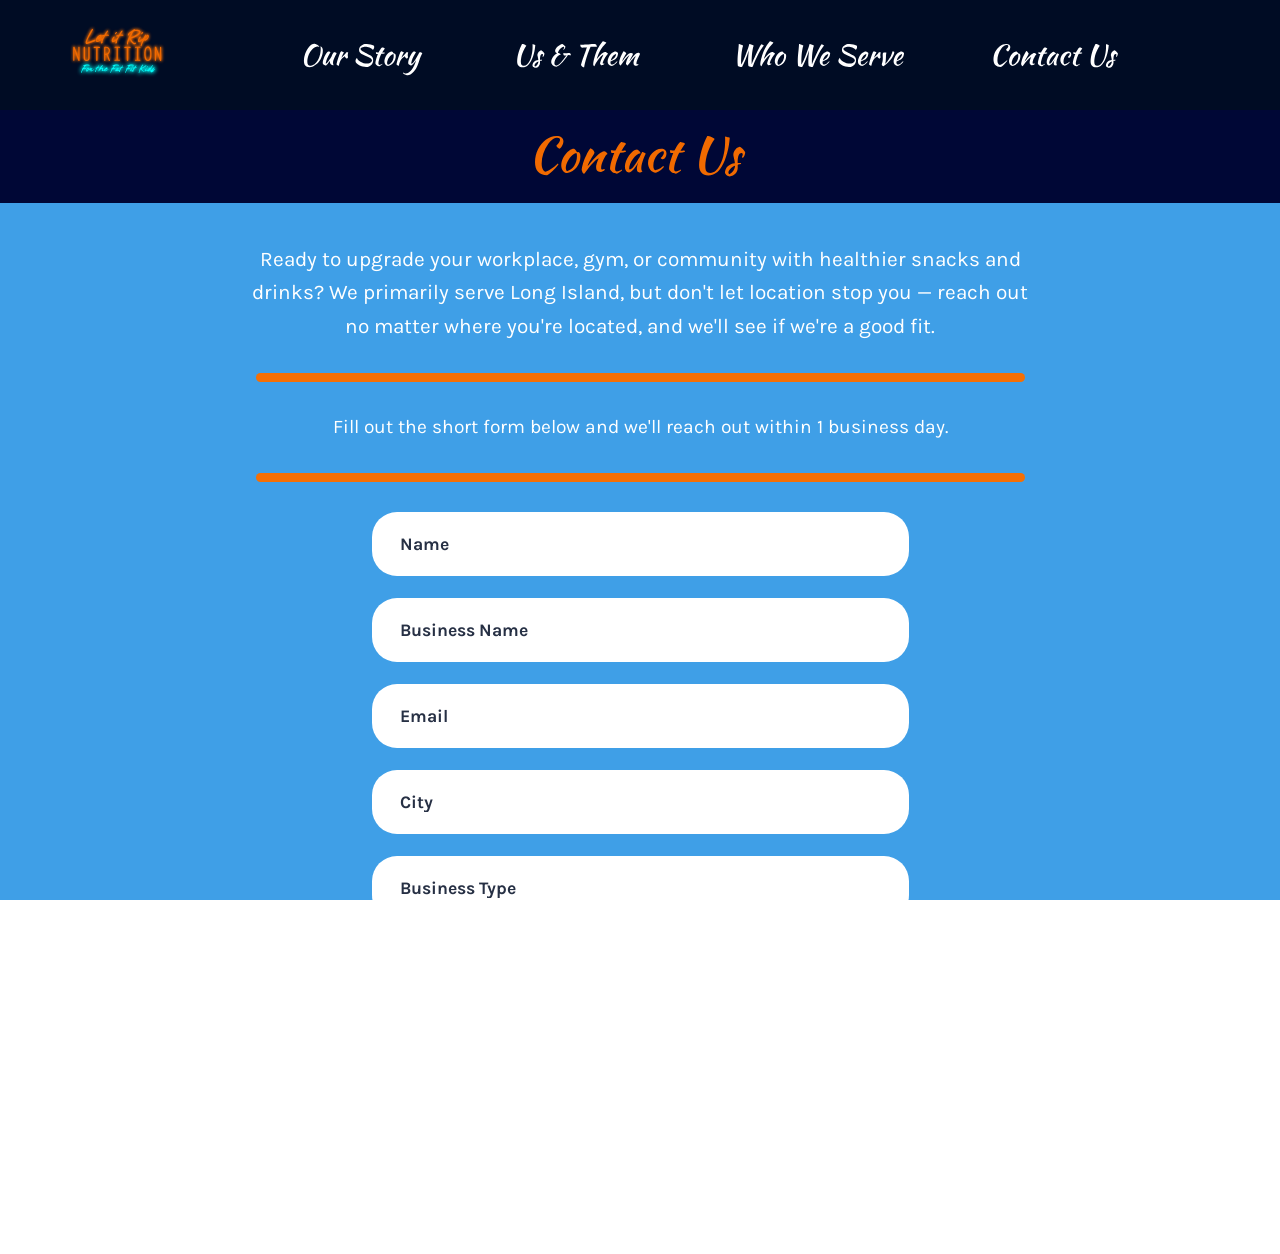
==== commit 1d0f213a: "Add service area messaging to Contact and Who We Serve pages Clarifies that the business primarily s" ====
--- a/contact.html
+++ b/contact.html
@@ -109,8 +109,9 @@
       <div class="contact-form-section">
         <p class="contact-intro">
           Ready to upgrade your workplace, gym, or community with healthier
-          snacks and drinks? We'd love to learn about your location and see
-          if we're a good fit.
+          snacks and drinks? We primarily serve Long Island, but don't let
+          location stop you — reach out no matter where you're located, and
+          we'll see if we're a good fit.
         </p>
         <div class="contact-divider"></div>
         <p class="contact-subtext">
--- a/style.css
+++ b/style.css
@@ -661,6 +661,16 @@
   gap: 45px 60px;
 }
 
+.serve-area-note {
+  grid-column: 1 / -1;
+  color: #ffffff;
+  font-family: "Karla", sans-serif;
+  font-style: italic;
+  font-size: 1.2rem;
+  text-align: center;
+  margin: 0 0 15px;
+}
+
 .serve-item {
   display: flex;
   align-items: center;
